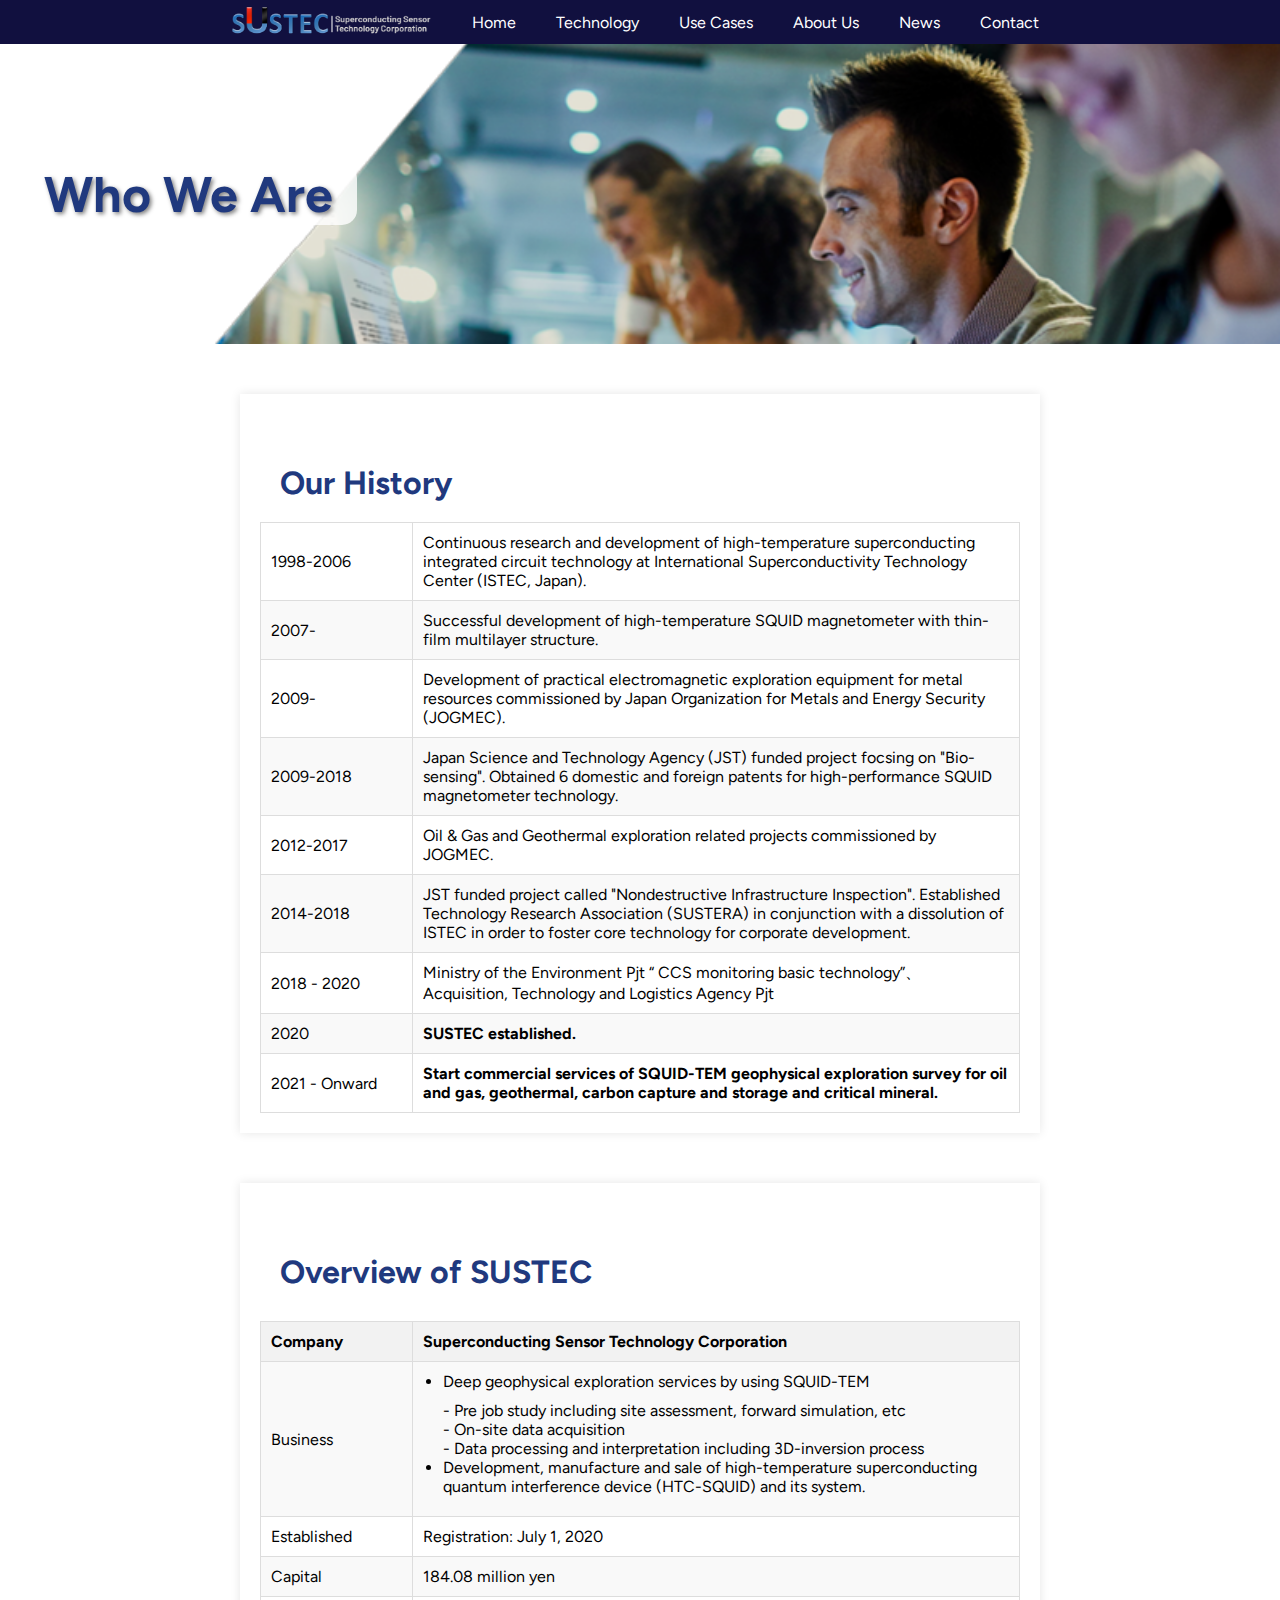
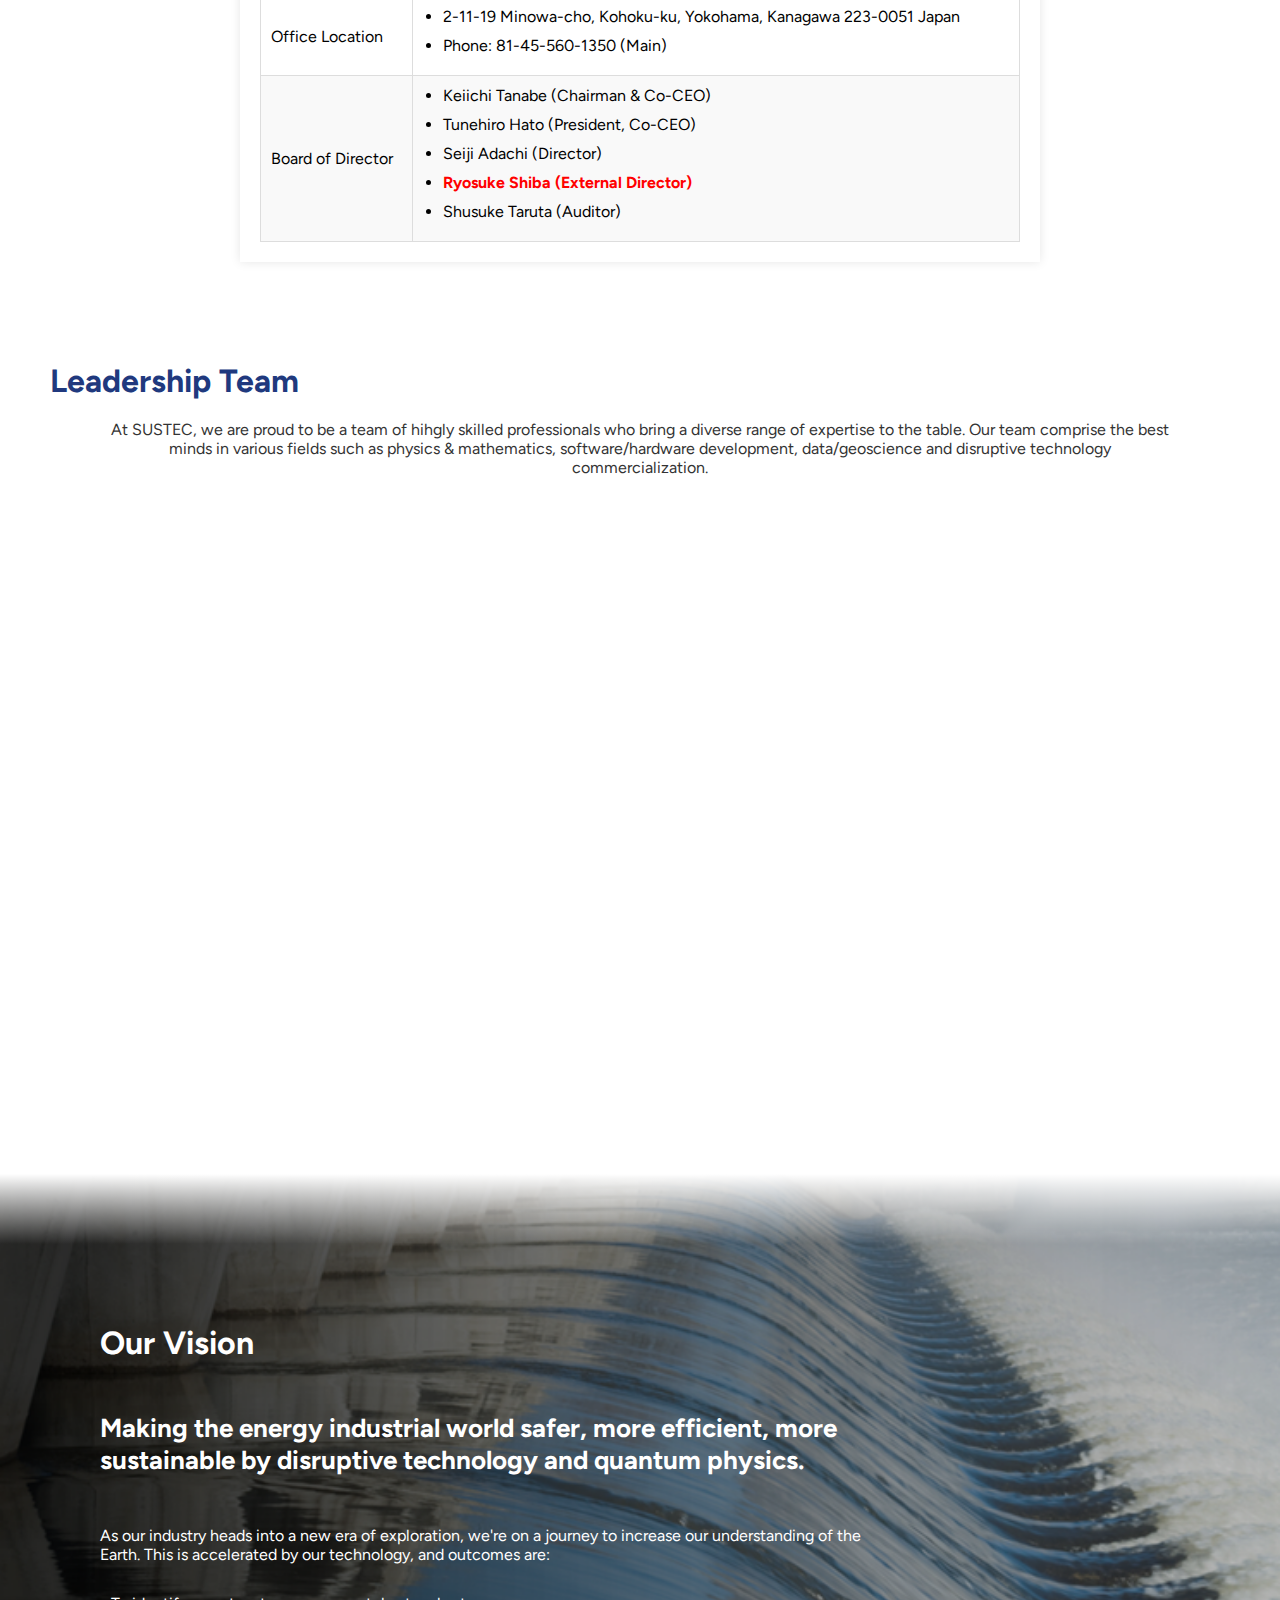
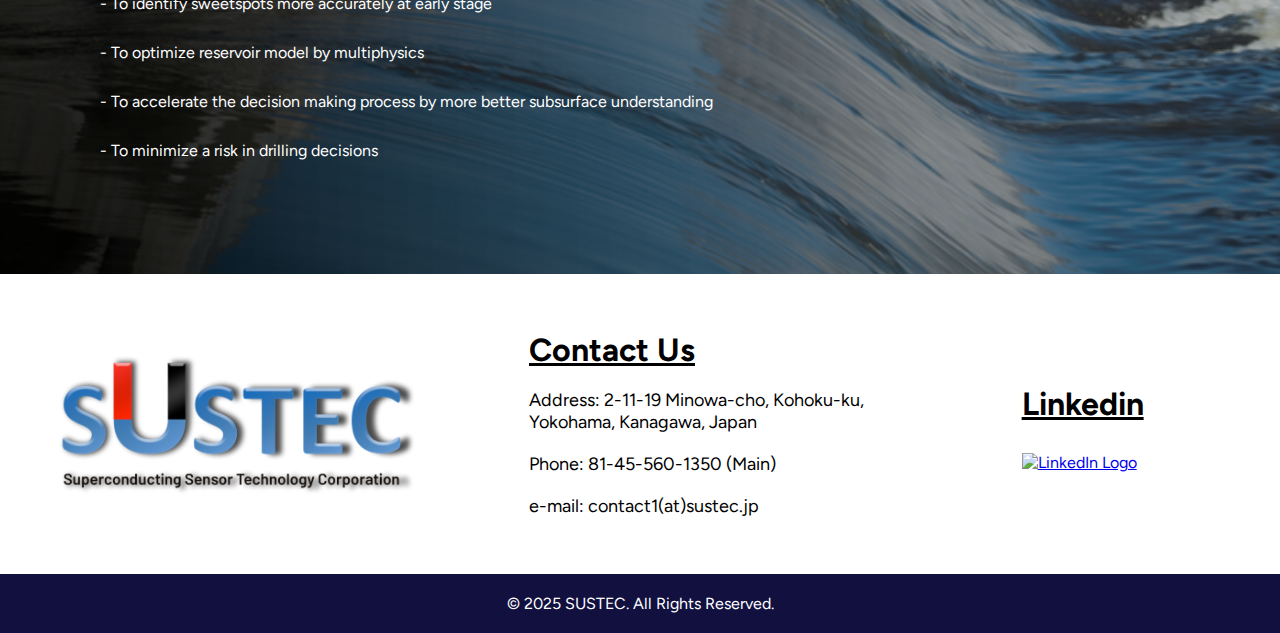
==== aboutus.html @ d64cc519 "Add files via upload" ====
<!DOCTYPE html>
<html lang="en">
<head>
    <meta charset="UTF-8">
    <meta name="viewport" content="width=device-width, initial-scale=1.0">
    <title>SUSTEC About Us</title>
    <link rel="stylesheet" href="aboutus.css">
    <link href="https://fonts.googleapis.com/css2?family=Figtree:wght@400;700&display=swap" rel="stylesheet">

</head>
<body>
    <header>
        <div class="container">
            <div class="SUSTEC-logo">
                <a href="index.html">
                <img src="client_logos/SUSTEC-Logo2.png" alt="sustec logo">
                </a>
            </div>
            <nav>
                <ul>
                    <li><a href="index.html">Home</a></li>
                    <li class="dropdown">
                        <a href="#">Technology</a>
                        <ul class="dropdown-menu">
                            <li><a href="technology-SQUID.html">HTC-SQUID</a></li>
                            <li><a href="#">SQUID Gradiometer</a></li>
                            <li><a href="technology-SQUIDTEM.html">SQUID-TEM: SUSTEM</a></li>
                        </ul>
                    </li>
                    <li class="dropdown">
                        <a href="#">Use Cases</a>
                        <ul class="dropdown-menu">
                            <li><a href="usecase.html#targetog">Oil and Gas</a></li>
                            <li><a href="usecase.html#targetgeothermal">Geothermal</a></li>
                            <li><a href="usecase.html#targetccs">CCS</a></li>
                            <li><a href="usecase.html#targetmineral">Critical Mineral</a></li>
                        </ul>
                    </li>
                    <li><a href="aboutus.html">About Us</a></li>
                    <li><a href="news.html">News</a></li>
                    <li><a href="contact.html">Contact</a></li>
                </ul>
            </nav>
        </div>
    </header>
    <main>
        <section class="aboutus01">
            <div class="aboutus01-cont">
                <h2>&nbsp Who We Are &nbsp</h2> <!-- 文章を追加 -->
            </div>

            <div id="aboutus01-Hist">
                <div class="aboutus01-Hist-cont">
                    <h2>Our History</h2>
                    <table>
                    <tr>
                        <td class="wide-column">1998-2006</td>
                        <td>Continuous research and development of high-temperature superconducting 
                            integrated circuit technology at International Superconductivity Technology Center (ISTEC, Japan).</li></td>
                        </tr>
                    <tr>
                        <td>2007-</td>
                        <td>Successful development of high-temperature SQUID magnetometer with thin-film multilayer structure.</td>
                    </tr>
                    <tr>
                        <td>2009-</td>
                        <td>Development of practical electromagnetic exploration equipment for metal 
                            resources commissioned by Japan Organization for Metals and Energy Security (JOGMEC).</td>
                    </tr>
                    <tr>
                        <td>2009-2018</td>
                        <td>Japan Science and Technology Agency (JST) funded project focsing on "Bio-sensing". Obtained 
                            6 domestic and foreign patents for high-performance SQUID magnetometer technology.</td>
                    </tr>
                    <tr>
                        <td>2012-2017</td>
                        <td>Oil & Gas and Geothermal exploration related projects commissioned by JOGMEC.</td>
                    </tr>
                    <tr>
                        <td>2014-2018</td>
                        <td>JST funded project called "Nondestructive Infrastructure Inspection". 
                            Established Technology Research Association (SUSTERA) in conjunction with 
                            a dissolution of ISTEC in order to foster core technology for corporate development.</td>
                    </tr>
                    <tr>
                        <td>2018 - 2020</td>
                        <td>Ministry of the Environment Pjt “ CCS monitoring basic technology”、 Acquisition, Technology and Logistics Agency Pjt</td>
                    </tr>
                    <tr>
                        <td>2020</td>
                        <td><b>SUSTEC established.</b></td>
                    </tr>
                    <tr>
                        <td>2021 - Onward</td>
                        <td><b>Start commercial services of SQUID-TEM geophysical exploration survey
                            for oil and gas, geothermal, carbon capture and storage and critical mineral.
                        </b></td>
                    </tr>
                    </table>
                </div>
            </div>
        </section>
        <script>
            document.addEventListener("DOMContentLoaded", function() {
                const observer = new IntersectionObserver((entries) => {
                    entries.forEach(entry => {
                        if (entry.isIntersecting) {
                            entry.target.classList.add("visible");
                            observer.unobserve(entry.target);
                        }
                    });
                });
        
                const containers = document.querySelectorAll(".aboutus01-Hist");
                containers.forEach(container => {
                    observer.observe(container);
                });
            });
        </script>
        
        <!-- Overview of SUSTEC -->
        <section id="Overview">
            <h1>Overview of SUSTEC</h1>
            <table>
                <tr>
                    <th>Company</th>
                    <th>Superconducting Sensor Technology Corporation</th>
                </tr>
                <tr>
                    <td class="wide-column">Business</td>
                    <td>
                    <ul>
                        <li>Deep geophysical exploration services by using SQUID-TEM</li>
                        <p>- Pre job study including site assessment, forward simulation, etc</p>
                        <p>- On-site data acquisition</p>
                        <p>- Data processing and interpretation including 3D-inversion process</p>
                        <li>Development, manufacture and sale of high-temperature superconducting 
                            quantum interference device (HTC-SQUID) and its system.</li>
                    </ul>
                    </td>
                </tr>
                <tr>
                    <td>Established</td>
                    <td>Registration: July 1, 2020</td>
                </tr>
                <tr>
                    <td>Capital</td>
                    <td>184.08 million yen</td>
                </tr>
                <tr>
                    <td>Office Location</td>
                    <td>
                        <ul>
                            <li>2-11-19 Minowa-cho, Kohoku-ku, Yokohama, Kanagawa 223-0051 Japan</li>
                            <li>Phone: 81-45-560-1350 (Main)</li>
                        </ul>    
                    </td>
                </tr>
                <tr>
                    <td>Board of Director</td>
                    <td>
                        <ul>
                            <li>Keiichi Tanabe (Chairman & Co-CEO)</li>
                            <li>Tunehiro Hato (President, Co-CEO)</li>
                            <li>Seiji Adachi (Director)</li>
                            <li><span style="color:red;"><b>Ryosuke Shiba (External Director)</b></span></li>
                            <li>Shusuke Taruta (Auditor)</li>
                        </ul>  
                    </td>
                </tr>
            </table>
        </section>

        <!-- Aboutus02 -->
        <section class="aboutus02">
            <div class="aboutus02-cont">
                <h2>Leadership Team</h2> <!-- 文章を追加 -->
                <p>At SUSTEC, we are proud to be a team of hihgly skilled professionals who bring a diverse range of
                    expertise to the table. Our team comprise the best minds in various fields such as physics & mathematics,
                software/hardware development, data/geoscience and disruptive technology commercialization.</p>
            </div>
            <div class="aboutus02-container">
                <div class="aboutus02img">
                    <img src="images_aboutus/Tanabe.png" alt="">
                    <h2>Dr. Keiichi Tanabe </h2>
                    <h3>Co-CEO</h3>
                    <p>Keiichi is CEO of SUSTEC. He has more than 40+ years experience from Japanese
                        engineering industry. He started his career from NTT Laboratries with R&D project of Superconducting device.
                    He is expert in system design & development of SQUID device. He holds a PhD in Applied Physics from 
                the University of Tokyo. </p>
   
                </div>
                <div class="aboutus02img">
                    <img src="images_aboutus/Hato.png" alt="">
                    <h2>Dr. Tsunehiro Hato </h2>
                    <h3>Co-CEO</h3>
                    <p>Tsunehiro is Co-CEO, President (and COO) of SUSTEC. He has more than 30+ years experience from Japanese
                        engineering industry. He started his career from Fujitsu Laboratries with R&D project of HTS digital circuit.
                    He is expert in system design  & development, cooling technology. He holds a PhD in 
                    Electrical Engineering from the Nagoya University. </p>
       </p>
   
                </div>
                <div class="aboutus02img">
                    <img src="images_aboutus/Tsukamoto.png" alt="">
                    <h2>Dr. Akira Tsukamoto </h2>
                    <h3>VP Technology</h3>
                    <p>Akira is VP Technology of SUSTEC. He has more than 35+ years experience from Japanese
                        engineering industry. He started his career from Hitachi Central Laboratory with research on HTS films.
                    He is expert in sensor design, circuit and software development. He holds a PhD in 
                    Chemistry from the Kyushu University. </p>
   
                </div>
                <div class="aboutus02img">
                    <img src="images_aboutus/Adachi.png" alt="">
                    <h2>Dr. Seiji Adachi</h2>
                    <h3>VP Engineering</h3>
                    <p>Seiji is co-founder and CEO of SUSTEC. He has more than 35+ years experience from Japanese
                        engineering industry. He started his career from Matsushita Central Laboratory with a research on ceramics.
                    He is expert in sensor production, materials research. He holds a PhD in Nuclear Engineering from the 
                    Hokkaido University.</p>
   
                </div>
            </div>
        </section>
    <!-- JavaScriptをHTMLの末尾に追加 -->
<script>
    document.addEventListener("DOMContentLoaded", function() {
        document.body.classList.add('loaded');
        });
    
    document.addEventListener("DOMContentLoaded", function() {
        const observer = new IntersectionObserver((entries) => {
            entries.forEach(entry => {
                if (entry.isIntersecting) {
                    entry.target.classList.add("visible");
                    observer.unobserve(entry.target);
                }
            });
        });
        const container = document.querySelector(".aboutus02-container",".aboutus02-cont p");
        observer.observe(container);
        });
    </script>

 <!-- Our Vision -->
        <section>
            <div class="vision">
                <h1>Our Vision</h1>
                <h2>Making the energy industrial world safer, more efficient, more sustainable 
                    by disruptive technology and quantum physics.</h2>
                <p>As our industry heads into a new era of exploration, 
                    we're on a journey to increase our understanding of the Earth.
                    This is accelerated by our technology, and outcomes are:
                </p>
                <p> - To identify sweetspots more accurately at early stage</p>
                <p> - To optimize reservoir model by multiphysics</p>
                <p> - To accelerate the decision making process by more better subsurface understanding</p>
                <p> - To minimize a risk in drilling decisions</p>
            </div>
        </section>
    </main>
 <!-- About Section -->
   <aside>
    <section class="about">
        <div class="about-logo2">
            <a href="#">
            <img src="images/SUSTEC logo2.png" alt="sustec logo2">
            </a>
        </div>
        <div class="about-contact">
            <h2>Contact Us</h2>
            <p>Address: 2-11-19 Minowa-cho, Kohoku-ku, Yokohama, Kanagawa, Japan</p>
            <p>Phone: 81-45-560-1350 (Main)</p>
            <p>e-mail: contact1(at)sustec.jp</p>
        </div>
        <div class="about-linkedin">
            <h2>Linkedin</h2>
            <div class="social-media">
                <a href="https://www.linkedin.com" target="_blank">
                    <img src="images/LinkedIn_icon.svg.png" alt="LinkedIn Logo" style="width: 50px; height: auto;">
                </a>
            </div>
        </div>
    </section>
    
</aside>


<!-- Footer -->
    <footer>
        <div class="container">
            <p>&copy; 2025 SUSTEC. All Rights Reserved.</p>
        </div>
    </footer>
</body>
</html>
---- aboutus.css ----
/* Basic Reset */
*{
    margin: 0;
    padding: 0;
    box-sizing: border-box;
}
body {
    font-family: 'Figtree', sans-serif;
}
/* Header */
header {
    background-color: #11103f;
    padding: 5px;
    position: sticky;
    top: 0;
    max-height: 80px;
    z-index: 999;
}

header .container {
    display: flex;
    justify-content: center;
    align-items: center;
    padding: 0 20px;
    gap: 10px;
}

.SUSTEC-logo{
    padding: 0px 20px 0px 20px;
}

header .SUSTEC-logo img {
    max-width: 200px; /* Adjust logo size */
    max-height: 100px;
    height: auto;      /* アスペクト比を保ったまま高さを自動調整 */
    transition: opacity 0.3s ease, filter 0.3s ease; /* 滑らかなホバーとフィルターの効果 */
}

header nav ul {
    list-style-type: none;
    display: flex;
}

header nav ul li {
    position: relative; /* 親要素にrelativeを指定 */
    margin-right: 20px;
}

header nav ul li a {
    color: #ffffff;
    text-decoration: none;
    font-size: 16px;
}

header nav ul li a:hover {
    color: white;
}
/* Dropdown menu styles */
nav ul li.dropdown:hover > .dropdown-menu {
    display: block;
}

nav ul li a {
    color: #333;
    padding: 10px;
    transition: opacity 0.3s ease, filter 0.3s ease; /* 滑らかなホバーとフィルターの効果 */
}

nav ul li a:hover {
    opacity: 0.7; /* Add hover effect */
}

/* Dropdown submenu (hidden by default) */
.dropdown-menu {
    display: none;
    position: absolute;
    left: 0;
    top: 100%;
    background-color: black;
    box-shadow: 0 8px 16px rgba(0, 0, 0, 0.2);
    min-width: 180px;
    z-index: 1;
}
.dropdown-menu li {
    margin: 0;
}
.dropdown-menu li a {
    padding: 10px;
    color: white;
    display: block;
}
.dropdown-menu li a:hover {
    background-color: #00438f;
}


/*-----------------*/
/*  Main Section   */
/*-----------------*/
/*------------------------------*/
/*  About Us 01 - Tech Section   */
/*------------------------------*/

#aboutus01-Hist {
    max-width: 800px;
    margin: 50px auto;
    padding: 20px;
    background-color: #fff;
    box-shadow: 0 0 10px rgba(0, 0, 0, 0.1);
}

.aboutus01-cont {
    height: 300px;
    background-image: url("images_aboutus/aboustus02.png");
    background-size: cover;
    background-position: center;
    justify-content:start;
    align-items: center;
    display: flex;
    background-color: white;
    padding: 20px;
}

.aboutus01-cont h2 {
    font-size: 50px;
    color: rgb(32, 57, 126);
    font-weight: bold;
    text-align: left; /* Center align the logos */
    text-shadow: 2px 2px 4px rgba(0, 0, 0, 0.5);
    background-color: rgba(255, 255, 255, 0.8); /* 背景色を透明に設定 */
    border-radius: 15px; /* 角を丸く設定 */
    max-width: 400px;
    display: flex;
    justify-content: center;
    align-items: center;
}

.aboutus01-Hist {
    display: flex;
    justify-content: center; /* 水平方向に中央寄せ */
    align-items: center; /* 垂直方向に中央寄せ */
    flex-direction: row;
    flex-wrap: wrap;
    gap: 50px;
    padding-top: 10px;
    padding-bottom: 10px;
    background-color: white;
    height: auto;
}
.aboutus01-Hist{
    transition: opacity 3s, transform 3s;
    transform: translateY(0.1px);
    opacity: 0.0;
}
.aboutus01-Hist.visible {
    opacity: 1;
    transform: translateY(0);
    background-color: white;
}
/*
.aboutus01-Hist:nth-child(2n-1){
    flex-direction: row-reverse;
    background-color: #e0e0e0;
}*/

.aboutus01-Hist-cont{
    width: auto;
    height: auto;
}
.aboutus01-Hist-cont h2 {
    font-size: 32px;
    color: rgb(32, 57, 126);
    padding: 50px 0px 20px 20px; /* Add some space between the heading and logos */
    font-weight: bold;
}

.aboutus01-Hist-cont table{
    width: 100%;
    margin: 0 auto;
    text-align: left;
    padding: 0px 50px 0px 100px
}
.aboutus01-Hist-cont td{
    padding: 10px; 
}


.aboutus01-Hist-cont ul li {
    font-size: 14px;
    color: black;
    padding: 0px 0px 20px 0px; /* Add some space between the heading and logos */
    word-wrap: break-word;
}

.aboutus01-Hist-img img{
    max-width: 150px; /* Adjust logo size */
    height: auto;      /* アスペクト比を保ったまま高さを自動調整 */
    transition: opacity 0.3s ease, filter 0.3s ease; /* 滑らかなホバーとフィルターの効果 */
    border-radius: 3%;
}

 .aboutus01-Hist-img:hover {
    filter: grayscale(0%);  /* ホバー時にカラーに戻す */
    opacity: 0.7; /* Add hover effect */
}

/*------------------------------*/
/*  Overview of SUSTEC Section */
/*------------------------------*/

#Overview {
    max-width: 800px;
    margin: 50px auto;
    padding: 20px;
    background-color: #fff;
    box-shadow: 0 0 10px rgba(0, 0, 0, 0.1);
    overflow-x: auto; /* テーブルがはみ出さないようにスクロールを追加 */
}

h1 {
    font-size: 32px;
    color: rgb(32, 57, 126);
    padding: 50px 0px 10px 20px; /* Add some space between the heading and logos */
    font-weight: bold;
}

table {
    width: 100%;
    border-collapse: collapse;
    margin-top: 20px;
    
}

th, td {
    padding: 10px;
    border: 1px solid #ddd;
    text-align: left;
    word-wrap: break-word; /* テキストの折り返しを有効にする */
}

th {
    background-color: #f2f2f2;
}

tr:nth-child(even) {
    background-color: #f9f9f9;
}

td.wide-column {
    width: 20%; /* 1列目の幅を30%に設定 */
}

td ul {
    list-style-type: disc; /* デフォルトの箇条書きスタイルを設定 */
    padding-left: 20px; /* 箇条書きのインデントを調整 */
    margin: 0; /* 上下の余白をリセット */
}

td ul li {
    margin-bottom: 10px; /* 各リストアイテムの間に少し余白を追加 */
}

td ul li p {
    padding: 10px; /* 各リストアイテムの間に少し余白を追加 */
}

/*------------------------------*/
/*  About Us 02 - Leadership Team   */
/*------------------------------*/

.aboutus02 {
    background-color: #ffffff;
    
}

.aboutus02-cont h2 {
    font-size: 32px;
    color: rgb(32, 57, 126);
    padding: 50px 0px 20px 50px; /* Add some space between the heading and logos */
    font-weight: bold;
}

.aboutus02-cont p {
    font-size: 14;
    color: #333;
    padding: 0px 100px 0px 100px;
    margin-bottom: 50px; /* Add some space between the heading and logos */
    text-align: center; /* Center align the logos */
}

.aboutus02-container{
    display: flex;
    justify-content: space-around; /* Distribute logos evenly with space between */
    align-items: flex-start; /* Vertically align the logos */
    max-width: 900px;
    gap: 20px;
    margin: 0 auto;
    transition: opacity 3s, transform 3s;
    transform: translateY(0.1px);
    opacity: 0.0;
    position: top;
}
.aboutus02-container.visible {
    opacity: 1;
    transform: translateY(0);
}

.aboutus02-container h2{
    font-size: 18px;
    color: rgb(32, 57, 126);
    margin-top: 30px; /* Add some space between the heading and logos */
    margin-bottom: 10px;
    font-weight: bold;
}
.aboutus02-container h3{
    font-size: 14px;
    color: black;
    margin-bottom: 10px;
    font-weight: bold;
}
.aboutus02-container p{
    font-size: 12px;
    color: #333;
    margin-top: 30px; /* Add some space between the heading and logos */
    margin-bottom: 30px;
    max-width: 200px;
}
.aboutus02-container .btn{
    font-size: 12px;
    color: #5100bb;
}

.aboutus02img img {
    max-width: 200px; /* Adjust logo size */
    max-height: 250px;
    height: auto;      /* アスペクト比を保ったまま高さを自動調整 */
    transition: opacity 0.3s ease, filter 0.3s ease; /* 滑らかなホバーとフィルターの効果 */
    border-radius: 3%;
}

.aboutus02img img:hover {
    filter: grayscale(0%);  /* ホバー時にカラーに戻す */
    opacity: 0.7; /* Add hover effect */  
}

/*----------------------*/
/*  Our Vision Section  */
/*-----------------------*/

.vision {
    margin-top: 100px;
    height: 700px;
    background-image: url("images_aboutus/vision.png");
    background-size: cover;
    background-position: center;
    justify-content: center;
    align-items: center;
    position: relative;
    width: 100%;
    background-size: cover;
}

.vision::before {
    content: "";
    position: absolute;
    top: 0;
    left: 0;
    width: 100%;
    height: 100%;
    background: linear-gradient(to bottom, rgba(255, 255, 255, 1), rgba(255, 255, 255, 0) 10%, rgba(255, 255, 255, 0) 100%, rgba(255, 255, 255, 1));
}

.vision h1 {
    font-size: 32px;
    color: white;
    padding: 150px 100px 50px 100px; /* Add some space between the heading and logos */
    font-weight: bold;
    text-align: start; /* Center align the logos */
}

.vision h2 {
    font-size: 26px;
    color: white;
    padding: 0px 400px 50px 100px; /* Add some space between the heading and logos */
    font-weight: bold;
}

.vision p {
    font-size: 14;
    color: white;
    padding: 0px 400px 30px 100px;
}

/*-----------------*/
/*  aside Section  */
/*-----------------*/

.about {
    height: 300px;
    width: 100%;
    background-image: url("images/SUSTEC_backgroundimg3.PNG");
    background-size: cover;
    background-position: center;
    align-items: center;
    position: top;
    display: flex;
    justify-content: space-around;
    gap: 20px;
    
}

.about .about-logo2 img {
    max-width: 400px;
}

.about .about-contact {
    max-width: 400px;
}

.about .about-contact h2 {
    font-size: 32px;
    padding: 10px 0px 10px 0px;
    text-decoration: underline;
}

.about .about-contact p {
    font-size: 18px;
    color: black;
    padding: 10px 0px 10px 0px;
    /*line-height: 1.6;*/
}
.about .about-linkedin h2 {
    font-size: 32px;
    padding: 10px 100px 10px 0px;
    text-decoration: underline;
}
.social-media {
    margin-top: 20px;
}

.social-media img {
    transition: opacity 0.3s ease, transform 0.3s ease;
}

.social-media img:hover {
    opacity: 0.7;
    transform: scale(1.1);
}

/* Footer */
footer {
    background-color: #11103f;
    /*background-color: rgb(223, 222, 222);*/
    color: white;
    padding: 20px 0 20px 0;
    text-align: center;
}


@media (max-width: 768px) {
    header .container {
        flex-direction: column;
        align-items: flex-start;
    }

    nav ul {
        flex-direction: column;
        gap: 10px;
    }

    .home02-logo-container {
        flex-direction: column;
        gap: 10px;
    }

    .Home03-container {
        flex-direction: column;
        gap: 20px;
    }

    .Home04-Tech {
        flex-direction: column;
        height: auto;
    }

    .Home04-Tech-cont {
        width: 100%;
        padding: 0 20px;
    }

    .Home04-Tech-img img {
        max-width: 100%;
    }

    .Home05-cont h2 {
        padding: 50px 20px;
    }

    .Home05-Sus-img img {
        max-width: 100%;
    }

    .about {
        flex-direction: column;
        gap: 10px;
    }

    .about .about-contact,
    .about .about-linkedin {
        max-width: 100%;
        padding: 0 20px;
    }
}
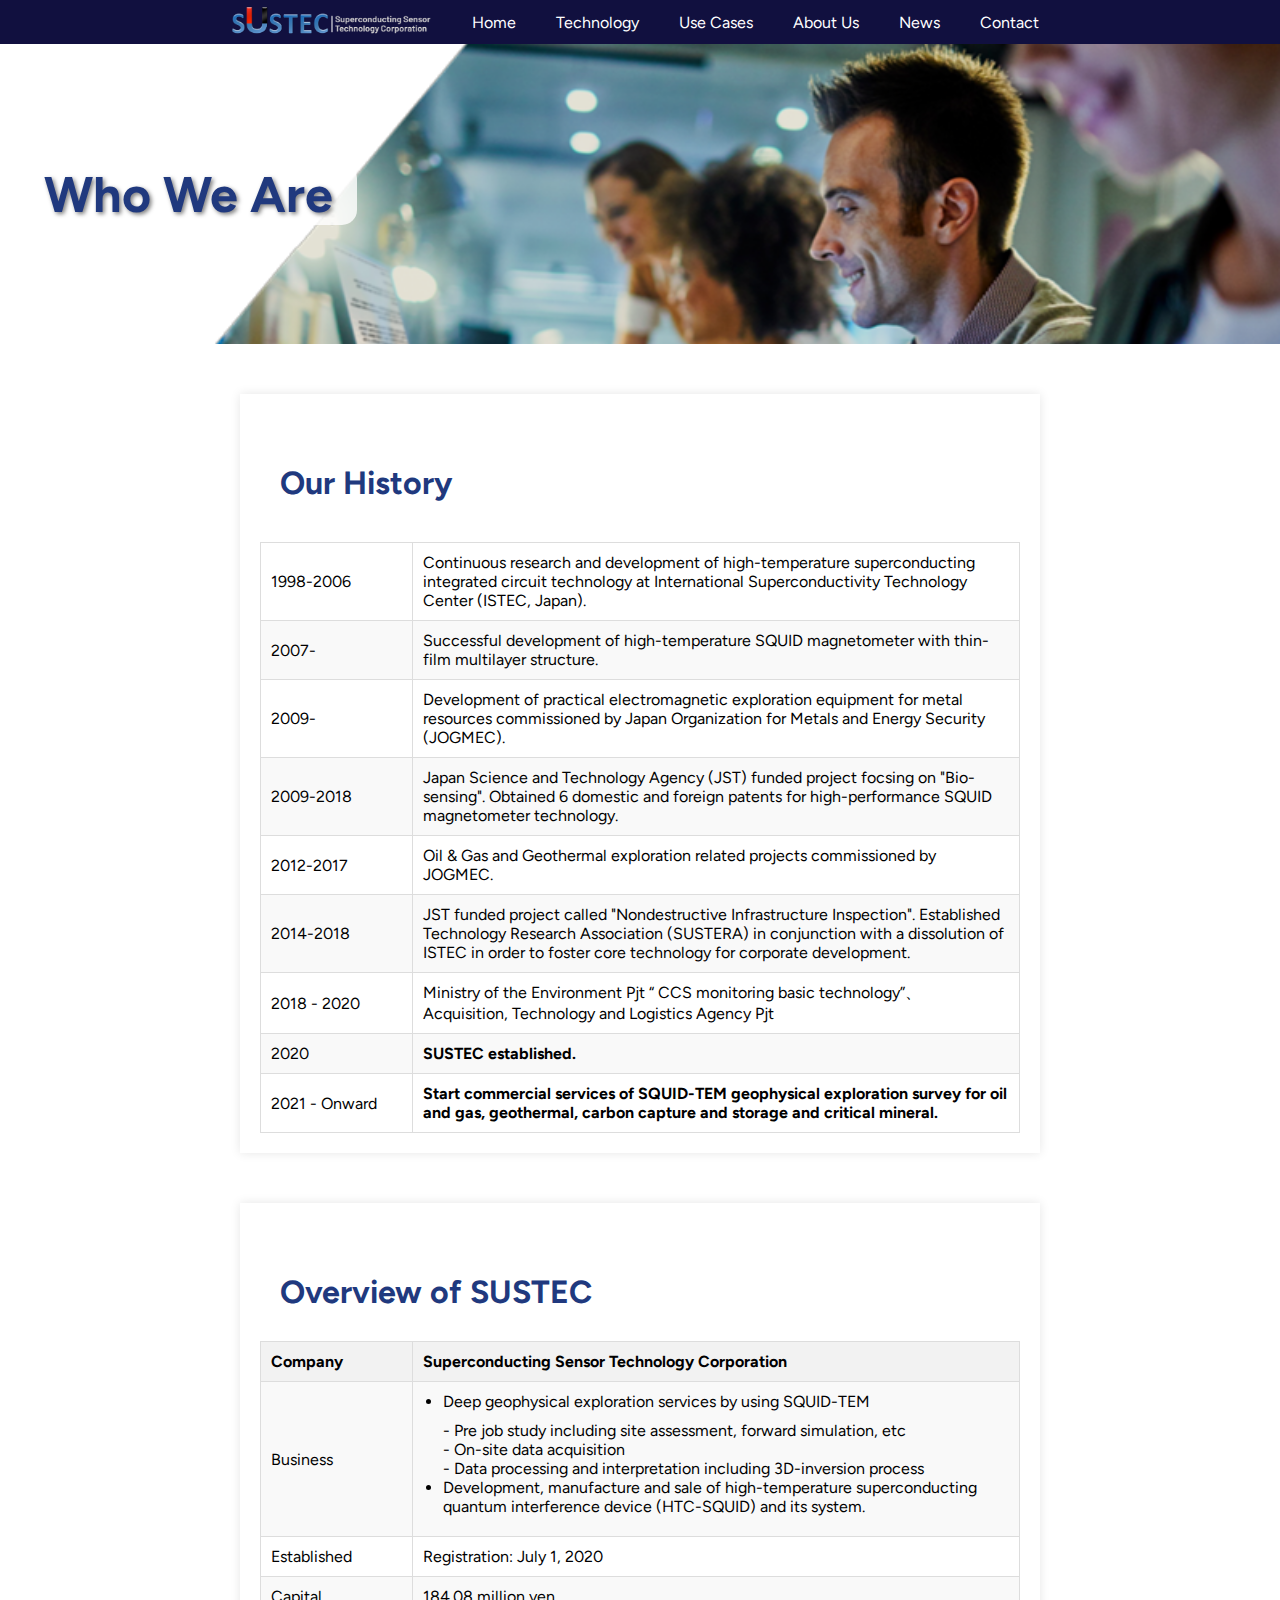
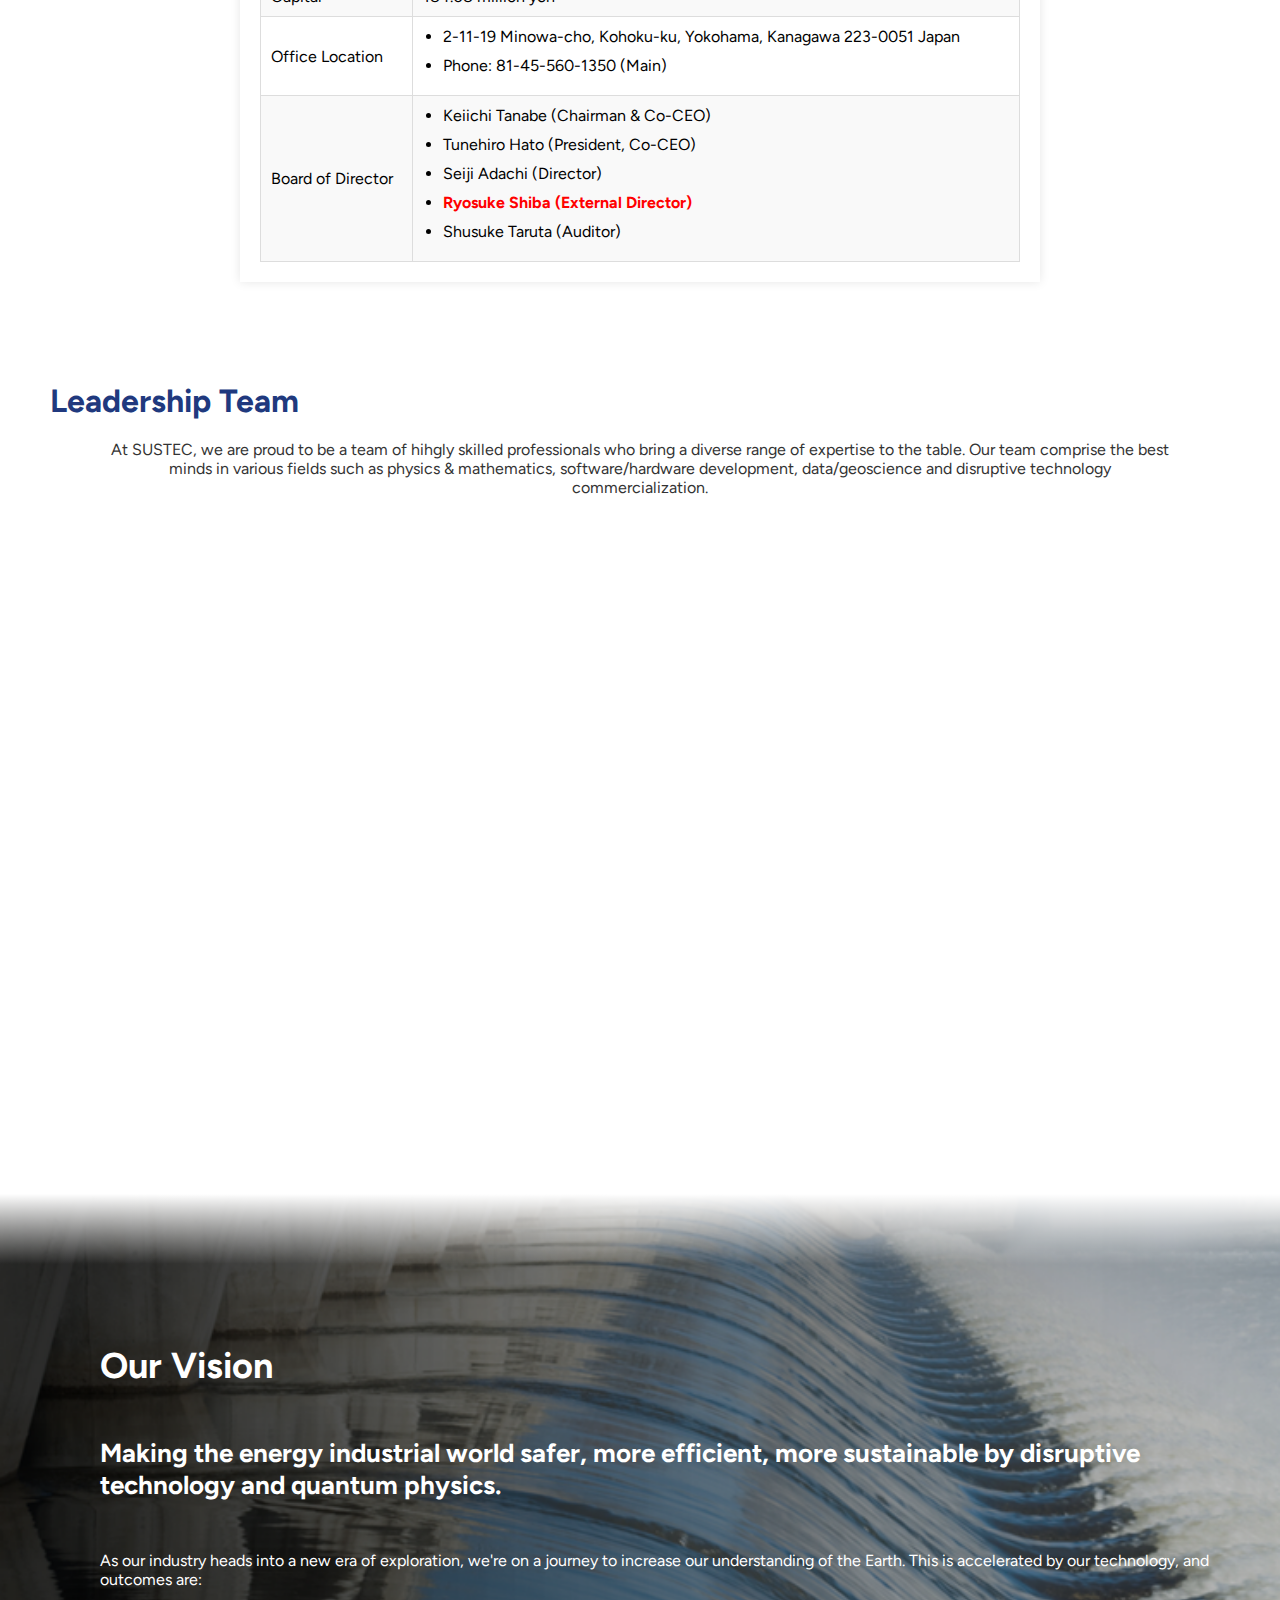
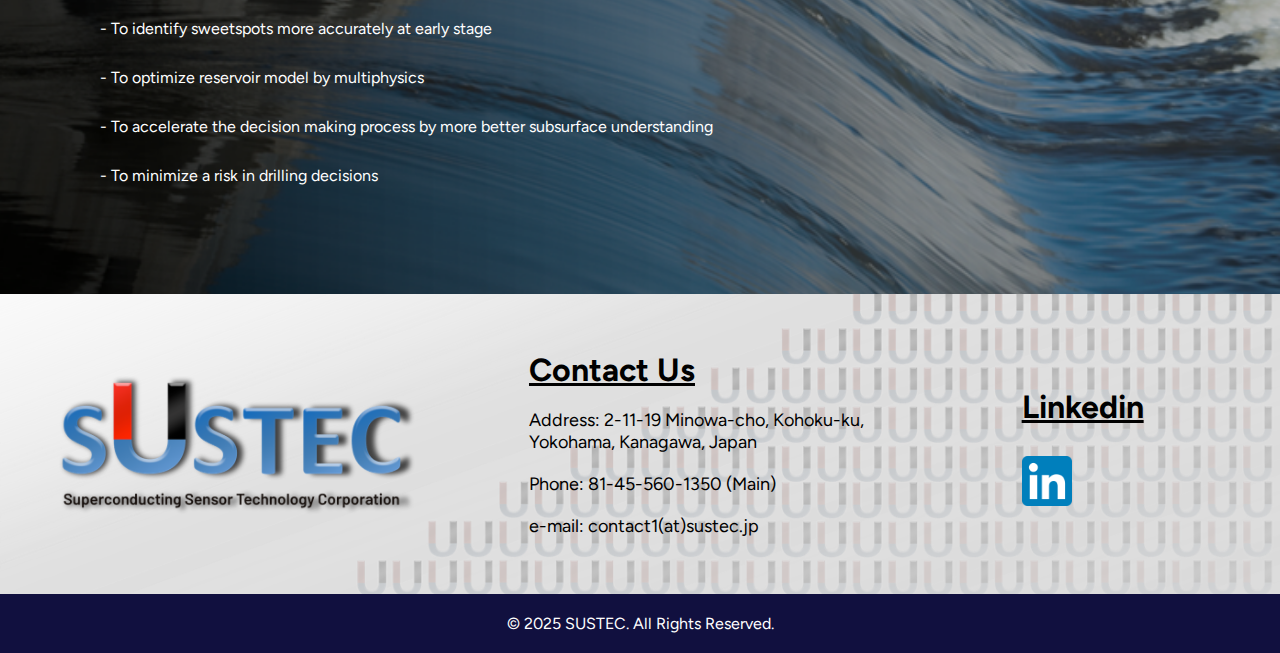
==== commit 548c619e: "Add files via upload" ====
--- a/aboutus.html
+++ b/aboutus.html
@@ -9,18 +9,22 @@
 
 </head>
 <body>
-    <header>
+     <!-- Header -->
+     <header>
         <div class="container">
             <div class="SUSTEC-logo">
-                <a href="index.html">
+                <a href="#">
                 <img src="client_logos/SUSTEC-Logo2.png" alt="sustec logo">
                 </a>
             </div>
             <nav>
-                <ul>
+                <div class="menu-icon" id="menu-icon">
+                    &#9776;
+               </div>
+                <ul class="nav-links" id="nav-links">
                     <li><a href="index.html">Home</a></li>
                     <li class="dropdown">
-                        <a href="#">Technology</a>
+                        <a href="technology-SQUIDTEM.html">Technology</a>
                         <ul class="dropdown-menu">
                             <li><a href="technology-SQUID.html">HTC-SQUID</a></li>
                             <li><a href="#">SQUID Gradiometer</a></li>
@@ -28,7 +32,7 @@
                         </ul>
                     </li>
                     <li class="dropdown">
-                        <a href="#">Use Cases</a>
+                        <a href="usecase.html">Use Cases</a>
                         <ul class="dropdown-menu">
                             <li><a href="usecase.html#targetog">Oil and Gas</a></li>
                             <li><a href="usecase.html#targetgeothermal">Geothermal</a></li>
@@ -43,6 +47,8 @@
             </nav>
         </div>
     </header>
+    <script src="script.js"></script>
+    <script src="dropdown.js"></script>
     <main>
         <section class="aboutus01">
             <div class="aboutus01-cont">
@@ -120,55 +126,59 @@
         
         <!-- Overview of SUSTEC -->
         <section id="Overview">
-            <h1>Overview of SUSTEC</h1>
-            <table>
-                <tr>
-                    <th>Company</th>
-                    <th>Superconducting Sensor Technology Corporation</th>
-                </tr>
-                <tr>
-                    <td class="wide-column">Business</td>
-                    <td>
-                    <ul>
-                        <li>Deep geophysical exploration services by using SQUID-TEM</li>
-                        <p>- Pre job study including site assessment, forward simulation, etc</p>
-                        <p>- On-site data acquisition</p>
-                        <p>- Data processing and interpretation including 3D-inversion process</p>
-                        <li>Development, manufacture and sale of high-temperature superconducting 
-                            quantum interference device (HTC-SQUID) and its system.</li>
-                    </ul>
-                    </td>
-                </tr>
-                <tr>
-                    <td>Established</td>
-                    <td>Registration: July 1, 2020</td>
-                </tr>
-                <tr>
-                    <td>Capital</td>
-                    <td>184.08 million yen</td>
-                </tr>
-                <tr>
-                    <td>Office Location</td>
-                    <td>
+            <div class="Overview-cont">
+                <h2>Overview of SUSTEC</h2>
+            </div>
+            <div class="Overview-table">
+                <table>
+                    <tr>
+                        <th>Company</th>
+                        <th>Superconducting Sensor Technology Corporation</th>
+                    </tr>
+                    <tr>
+                        <td class="wide-column">Business</td>
+                        <td>
                         <ul>
-                            <li>2-11-19 Minowa-cho, Kohoku-ku, Yokohama, Kanagawa 223-0051 Japan</li>
-                            <li>Phone: 81-45-560-1350 (Main)</li>
-                        </ul>    
-                    </td>
-                </tr>
-                <tr>
-                    <td>Board of Director</td>
-                    <td>
-                        <ul>
-                            <li>Keiichi Tanabe (Chairman & Co-CEO)</li>
-                            <li>Tunehiro Hato (President, Co-CEO)</li>
-                            <li>Seiji Adachi (Director)</li>
-                            <li><span style="color:red;"><b>Ryosuke Shiba (External Director)</b></span></li>
-                            <li>Shusuke Taruta (Auditor)</li>
-                        </ul>  
-                    </td>
-                </tr>
-            </table>
+                            <li>Deep geophysical exploration services by using SQUID-TEM</li>
+                            <p>- Pre job study including site assessment, forward simulation, etc</p>
+                            <p>- On-site data acquisition</p>
+                            <p>- Data processing and interpretation including 3D-inversion process</p>
+                            <li>Development, manufacture and sale of high-temperature superconducting 
+                                quantum interference device (HTC-SQUID) and its system.</li>
+                        </ul>
+                        </td>
+                    </tr>
+                    <tr>
+                        <td>Established</td>
+                        <td>Registration: July 1, 2020</td>
+                    </tr>
+                    <tr>
+                        <td>Capital</td>
+                        <td>184.08 million yen</td>
+                    </tr>
+                    <tr>
+                        <td>Office Location</td>
+                        <td>
+                            <ul>
+                                <li>2-11-19 Minowa-cho, Kohoku-ku, Yokohama, Kanagawa 223-0051 Japan</li>
+                                <li>Phone: 81-45-560-1350 (Main)</li>
+                            </ul>    
+                        </td>
+                    </tr>
+                    <tr>
+                        <td>Board of Director</td>
+                        <td>
+                            <ul>
+                                <li>Keiichi Tanabe (Chairman & Co-CEO)</li>
+                                <li>Tunehiro Hato (President, Co-CEO)</li>
+                                <li>Seiji Adachi (Director)</li>
+                                <li><span style="color:red;"><b>Ryosuke Shiba (External Director)</b></span></li>
+                                <li>Shusuke Taruta (Auditor)</li>
+                            </ul>  
+                        </td>
+                    </tr>
+                </table>
+            </div>
         </section>
 
         <!-- Aboutus02 -->
@@ -246,17 +256,23 @@
  <!-- Our Vision -->
         <section>
             <div class="vision">
-                <h1>Our Vision</h1>
-                <h2>Making the energy industrial world safer, more efficient, more sustainable 
-                    by disruptive technology and quantum physics.</h2>
-                <p>As our industry heads into a new era of exploration, 
-                    we're on a journey to increase our understanding of the Earth.
-                    This is accelerated by our technology, and outcomes are:
-                </p>
-                <p> - To identify sweetspots more accurately at early stage</p>
-                <p> - To optimize reservoir model by multiphysics</p>
-                <p> - To accelerate the decision making process by more better subsurface understanding</p>
-                <p> - To minimize a risk in drilling decisions</p>
+                <div class="Vision-h1">
+                    <h1>Our Vision</h1>
+                </div>
+                <div class="Vision-h2">
+                    <h2>Making the energy industrial world safer, more efficient, more sustainable 
+                        by disruptive technology and quantum physics.</h2>
+                </div>
+                <div class="Vision-p">
+                    <p>As our industry heads into a new era of exploration, 
+                        we're on a journey to increase our understanding of the Earth.
+                        This is accelerated by our technology, and outcomes are:
+                    </p>
+                    <p> - To identify sweetspots more accurately at early stage</p>
+                    <p> - To optimize reservoir model by multiphysics</p>
+                    <p> - To accelerate the decision making process by more better subsurface understanding</p>
+                    <p> - To minimize a risk in drilling decisions</p>
+                </div>
             </div>
         </section>
     </main>
@@ -278,7 +294,7 @@
             <h2>Linkedin</h2>
             <div class="social-media">
                 <a href="https://www.linkedin.com" target="_blank">
-                    <img src="images/LinkedIn_icon.svg.png" alt="LinkedIn Logo" style="width: 50px; height: auto;">
+                    <img src="images/LinkedIn_icon.png" alt="LinkedIn Logo" style="width: 50px; height: auto;">
                 </a>
             </div>
         </div>
--- a/aboutus.css
+++ b/aboutus.css
@@ -34,6 +34,15 @@
     max-height: 100px;
     height: auto;      /* アスペクト比を保ったまま高さを自動調整 */
     transition: opacity 0.3s ease, filter 0.3s ease; /* 滑らかなホバーとフィルターの効果 */
+}
+
+.menu-icon {
+    display: none;
+    font-size: 24px;
+    cursor: pointer;
+    position: absolute; /* 追加 */
+    right: 20px; /* 追加 */
+    top: 10%; /* 追加 */
 }
 
 header nav ul {
@@ -178,8 +187,20 @@
     width: 100%;
     margin: 0 auto;
     text-align: left;
-    padding: 0px 50px 0px 100px
-}
+    padding: 0px 50px 0px 100px;
+    width: 100%;
+    border-collapse: collapse;
+    margin-top: 20px;
+    
+}
+.aboutus01-Hist-cont table td.wide-column {
+    width: 20%; /* 1列目の幅を30%に設定 */
+}
+
+.aboutus01-Hist-cont table tr:nth-child(even) {
+    background-color: #f9f9f9;
+}
+
 .aboutus01-Hist-cont td{
     padding: 10px; 
 }
@@ -217,50 +238,49 @@
     overflow-x: auto; /* テーブルがはみ出さないようにスクロールを追加 */
 }
 
-h1 {
+.Overview-cont h2 {
     font-size: 32px;
     color: rgb(32, 57, 126);
     padding: 50px 0px 10px 20px; /* Add some space between the heading and logos */
     font-weight: bold;
 }
 
-table {
+.Overview-table table {
     width: 100%;
     border-collapse: collapse;
     margin-top: 20px;
-    
-}
-
-th, td {
+}
+
+.Overview-table table th, td {
     padding: 10px;
     border: 1px solid #ddd;
     text-align: left;
     word-wrap: break-word; /* テキストの折り返しを有効にする */
 }
 
-th {
+.Overview-table table th {
     background-color: #f2f2f2;
 }
 
-tr:nth-child(even) {
+.Overview-table table tr:nth-child(even) {
     background-color: #f9f9f9;
 }
 
-td.wide-column {
+.Overview-table table td.wide-column {
     width: 20%; /* 1列目の幅を30%に設定 */
 }
 
-td ul {
+.Overview-table table td ul {
     list-style-type: disc; /* デフォルトの箇条書きスタイルを設定 */
     padding-left: 20px; /* 箇条書きのインデントを調整 */
     margin: 0; /* 上下の余白をリセット */
 }
 
-td ul li {
+.Overview-table table td ul li {
     margin-bottom: 10px; /* 各リストアイテムの間に少し余白を追加 */
 }
 
-td ul li p {
+.Overview-table table td ul li p {
     padding: 10px; /* 各リストアイテムの間に少し余白を追加 */
 }
 
@@ -270,7 +290,6 @@
 
 .aboutus02 {
     background-color: #ffffff;
-    
 }
 
 .aboutus02-cont h2 {
@@ -370,25 +389,27 @@
     background: linear-gradient(to bottom, rgba(255, 255, 255, 1), rgba(255, 255, 255, 0) 10%, rgba(255, 255, 255, 0) 100%, rgba(255, 255, 255, 1));
 }
 
-.vision h1 {
-    font-size: 32px;
+.Vision-h1 h1 {
+    font-size: 36px;
     color: white;
     padding: 150px 100px 50px 100px; /* Add some space between the heading and logos */
     font-weight: bold;
     text-align: start; /* Center align the logos */
 }
 
-.vision h2 {
+.Vision-h2 h2 {
     font-size: 26px;
     color: white;
-    padding: 0px 400px 50px 100px; /* Add some space between the heading and logos */
-    font-weight: bold;
-}
-
-.vision p {
-    font-size: 14;
+    margin: 0px 50px 50px 100px; /* Add some space between the heading and logos */
+    font-weight: bold;
+    text-wrap: none;
+    width:auto;
+}
+
+.Vision-p p {
+    font-size: 16px;
     color: white;
-    padding: 0px 400px 30px 100px;
+    padding: 0px 50px 30px 100px;
 }
 
 /*-----------------*/
@@ -398,7 +419,7 @@
 .about {
     height: 300px;
     width: 100%;
-    background-image: url("images/SUSTEC_backgroundimg3.PNG");
+    background-image: url("images/SUSTEC_backgroundimg3.png");
     background-size: cover;
     background-position: center;
     align-items: center;
@@ -409,27 +430,27 @@
     
 }
 
-.about .about-logo2 img {
+.about-logo2 img {
     max-width: 400px;
 }
 
-.about .about-contact {
+.about-contact {
     max-width: 400px;
 }
 
-.about .about-contact h2 {
+.about-contact h2 {
     font-size: 32px;
     padding: 10px 0px 10px 0px;
     text-decoration: underline;
 }
 
-.about .about-contact p {
+.about-contact p {
     font-size: 18px;
     color: black;
     padding: 10px 0px 10px 0px;
     /*line-height: 1.6;*/
 }
-.about .about-linkedin h2 {
+.about-linkedin h2 {
     font-size: 32px;
     padding: 10px 100px 10px 0px;
     text-decoration: underline;
@@ -456,58 +477,138 @@
     text-align: center;
 }
 
+/* ----------------------------------- */
+/* ----------------------------------- */
+/* Media Queries for Responsive Design */
+/*------------------------------------ */
+/* ----------------------------------- */
 
 @media (max-width: 768px) {
-    header .container {
-        flex-direction: column;
-        align-items: flex-start;
+    
+    /* Header modification*/
+        header {
+            background-color: #11103f;
+            color: #fff;
+            padding: 10px 0 10px 0;
+        }
+        .menu-icon {
+            display: block;
+        }
+        .dropdown-menu {
+            display: none;
+          }
+        .dropdown:hover .dropdown-menu {
+            display: none;
+          }
+    
+        .nav {
+            background-color: #11103f;
+            height: auto;
+        }
+        .nav-links {
+            display: none;
+            flex-direction: column;
+            width: auto;
+            background-color: #11103f;
+            position: absolute;
+            top: 45px;
+            right: 10px;
+            height: 0; /* 追加 */
+            overflow: hidden; /* 追加 */
+            transition: height 0.3s ease; /* 追加 */
+        }
+    
+        .nav-links li {
+            text-align: center;
+            margin: 10px 0;
+        }
+    
+        .nav-links a {
+            padding: 10px;
+        }
+    
+        .nav-links.active {
+            display: flex;
+            height: auto; /* 追加：全画面の高さに設定 */
+        }
+    /* Main part modification*/
+    
+        .aboutus01-cont h2 {
+            font-size: 28px;
+            padding: 0px 0px 0px 0px;
+        }    
+        .aboutus01-Hist-cont {
+            padding: 0px 20px 0px 20px;
+        }          
+        .aboutus01-Hist-cont h2 {
+            font-size: 28px;
+            padding: 0px 0px 10px 0px;
+        }       
+        .aboutus01-Hist-cont tr{
+            font-size: 14px;
+        }
+
+        .Overview-cont h2{
+            font-size: 28px;
+            padding: 0px 0px 0px 20px;
+        }    
+        .Overview-table {
+            padding: 0px 20px 0px 20px;
+        }
+        .Overview-table tr{
+           font-size: 15px;
+        }                 
+        .aboutus02-cont h2{
+            font-size: 28px;
+            text-align: center;
+            padding: 0px 0px 20px 0px;
+        }
+        .aboutus02-cont p{
+            font-size: 16;
+            padding: 0px 5px 0px 5px;
+        }
+        .aboutus02-container {
+            flex-direction: column;
+            justify-content: center; /* 垂直方向に中央揃え */
+            align-items: center; /* 水平方向に中央揃え */
+        }
+        .Vision-h1 h1{
+            margin: 0;
+            font-size: 28px;
+            padding: 100px 100px 30px 50px; 
+        }
+        .Vision-h2 h2{
+            font-size: 20px;
+            margin: 0px 50px 30px 50px;
+        }
+        .Vision-p p{
+            padding: 0px 50px 30px 50px;
+        }
+    
+        .about {
+            flex-direction: column;
+            align-items:start;
+            gap: 0px;
+        }
+        .about-logo2 img{
+            width: 200px;
+        }
+        .about-contact h2{
+            font-size: 18px;
+            padding: 0px 10px 10px 20px;
+        }
+        .about-contact p{
+            padding: 0px 10px 0 20px;
+            font-size: 14px;
+        
+        }
+        .about-linkedin h2{
+            font-size: 18px;
+            padding: 10px 10px 0 20px;
+        }
+        
+        .social-media img{
+             margin: 0px 10px 10px 20px;
+        }
+    
     }
-
-    nav ul {
-        flex-direction: column;
-        gap: 10px;
-    }
-
-    .home02-logo-container {
-        flex-direction: column;
-        gap: 10px;
-    }
-
-    .Home03-container {
-        flex-direction: column;
-        gap: 20px;
-    }
-
-    .Home04-Tech {
-        flex-direction: column;
-        height: auto;
-    }
-
-    .Home04-Tech-cont {
-        width: 100%;
-        padding: 0 20px;
-    }
-
-    .Home04-Tech-img img {
-        max-width: 100%;
-    }
-
-    .Home05-cont h2 {
-        padding: 50px 20px;
-    }
-
-    .Home05-Sus-img img {
-        max-width: 100%;
-    }
-
-    .about {
-        flex-direction: column;
-        gap: 10px;
-    }
-
-    .about .about-contact,
-    .about .about-linkedin {
-        max-width: 100%;
-        padding: 0 20px;
-    }
-}
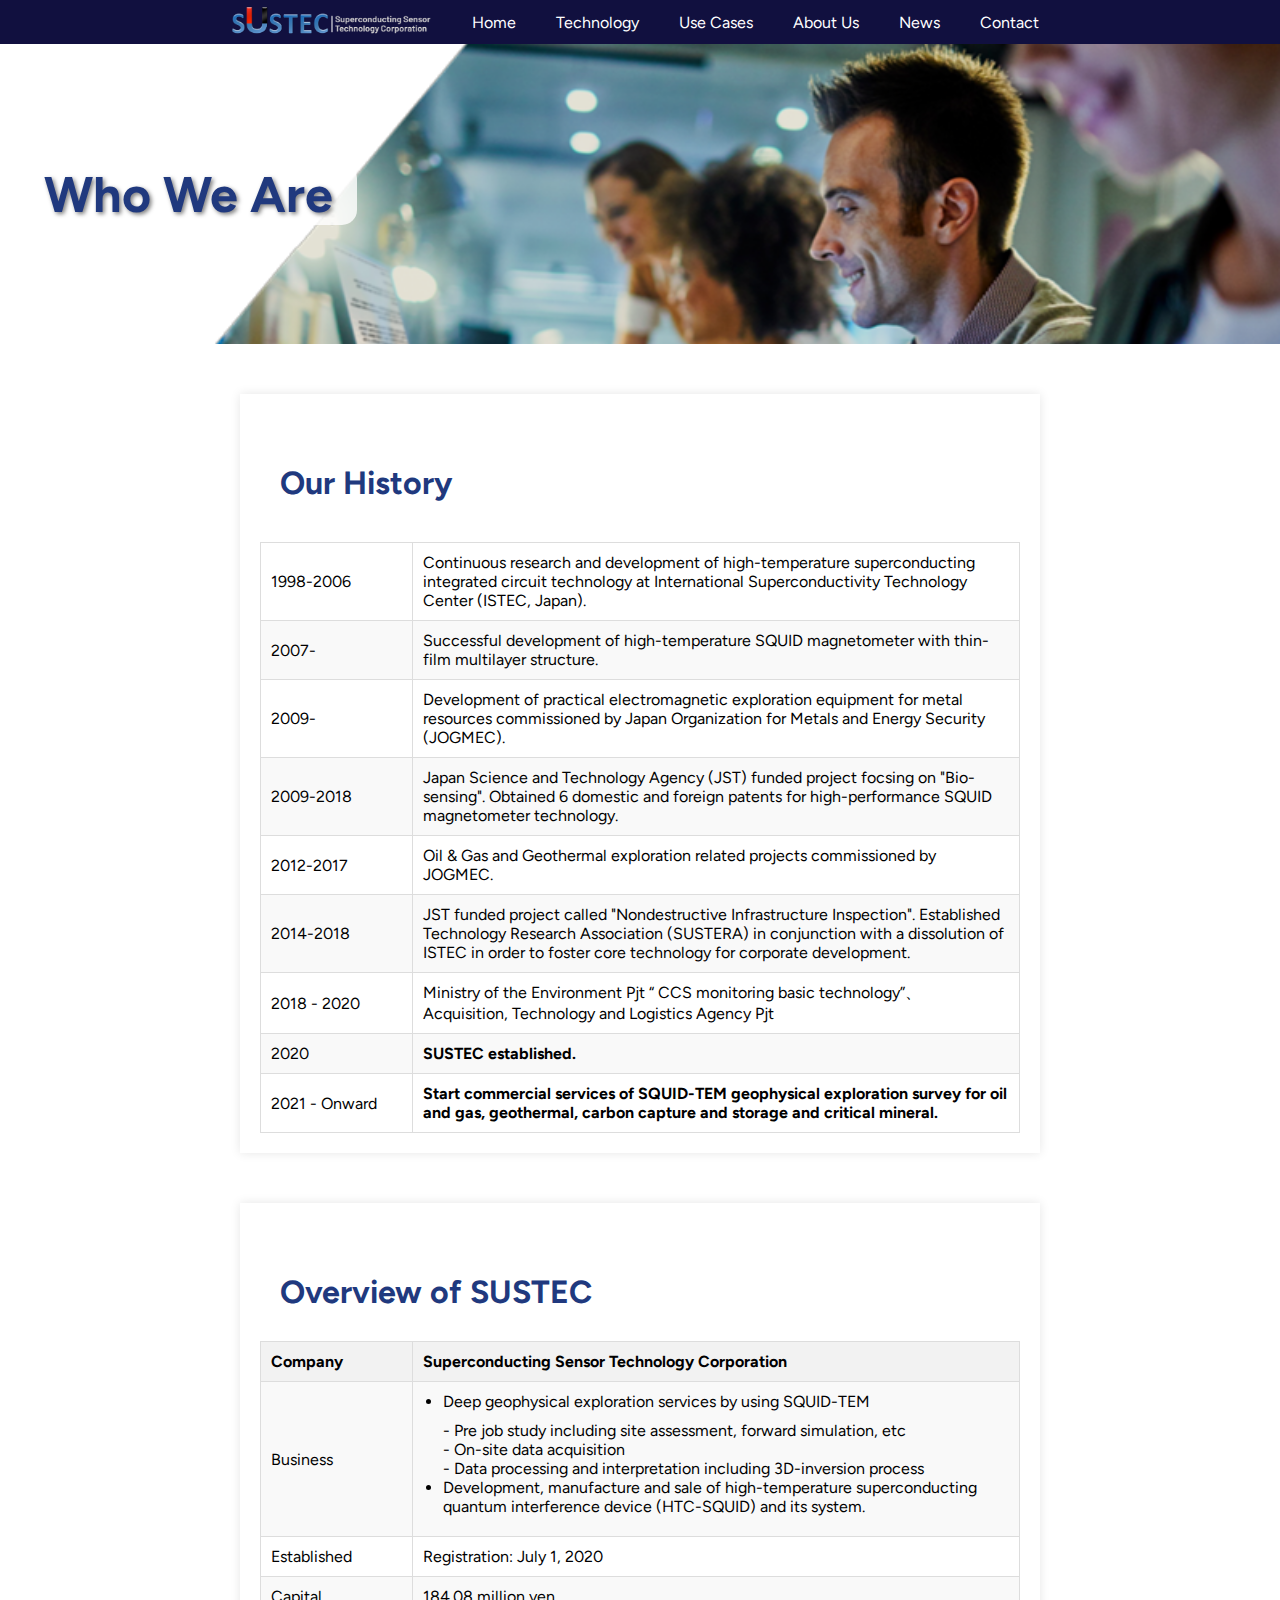
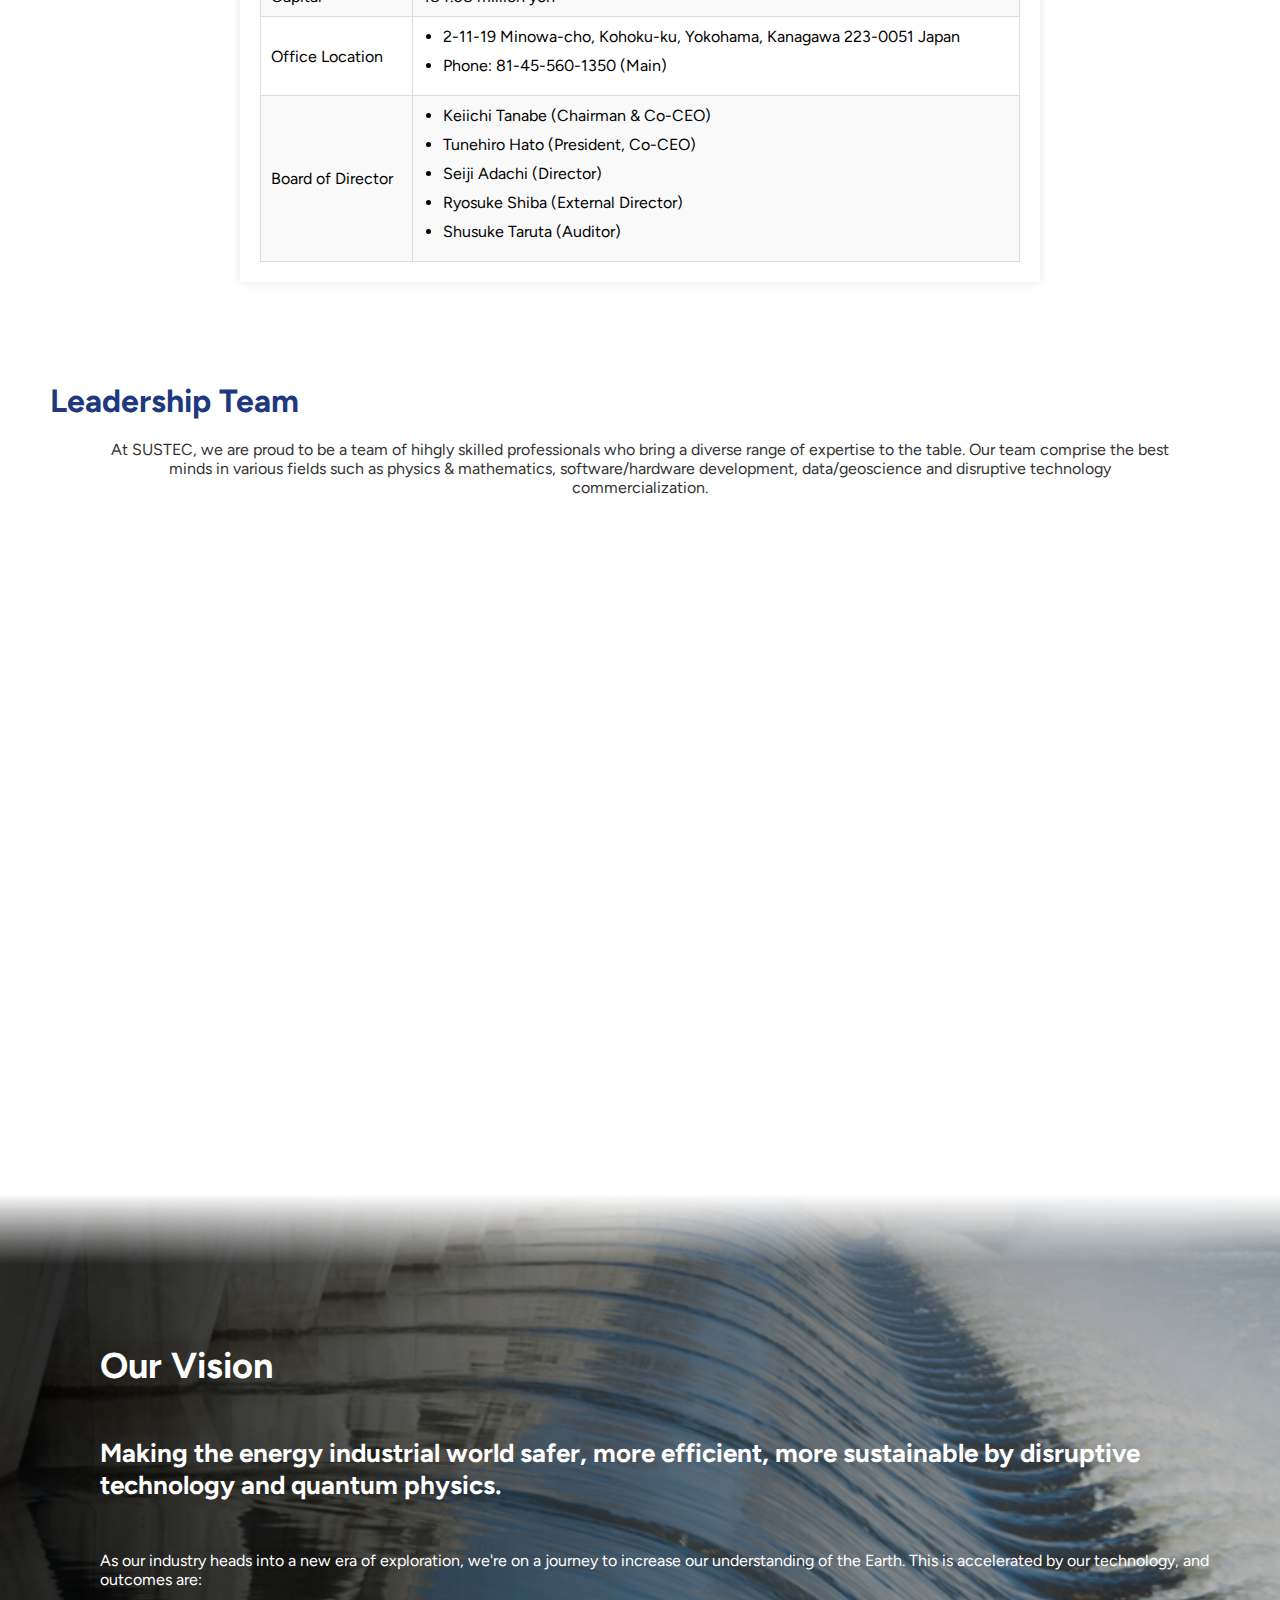
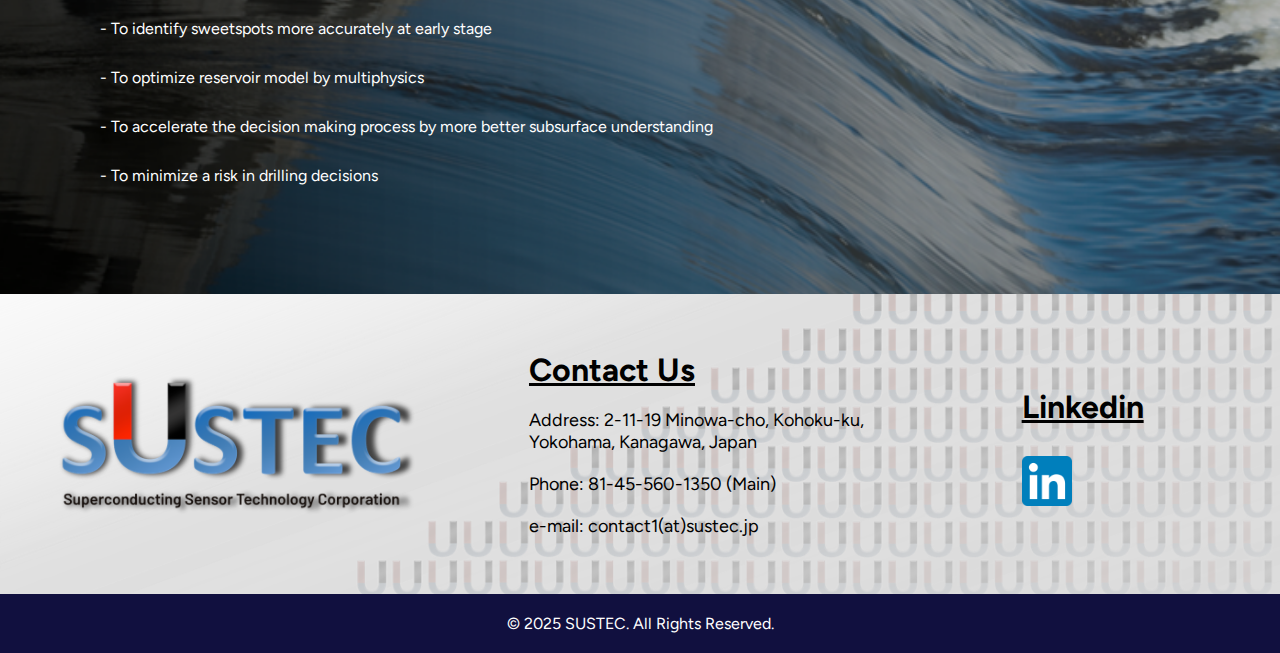
==== commit fc3b7426: "Add files via upload" ====
--- a/aboutus.html
+++ b/aboutus.html
@@ -172,7 +172,8 @@
                                 <li>Keiichi Tanabe (Chairman & Co-CEO)</li>
                                 <li>Tunehiro Hato (President, Co-CEO)</li>
                                 <li>Seiji Adachi (Director)</li>
-                                <li><span style="color:red;"><b>Ryosuke Shiba (External Director)</b></span></li>
+                                <!-- <li><span style="color:red;"><b>Ryosuke Shiba (External Director)</b></span></li>-->
+                                <li>Ryosuke Shiba (External Director)</li>
                                 <li>Shusuke Taruta (Auditor)</li>
                             </ul>  
                         </td>
